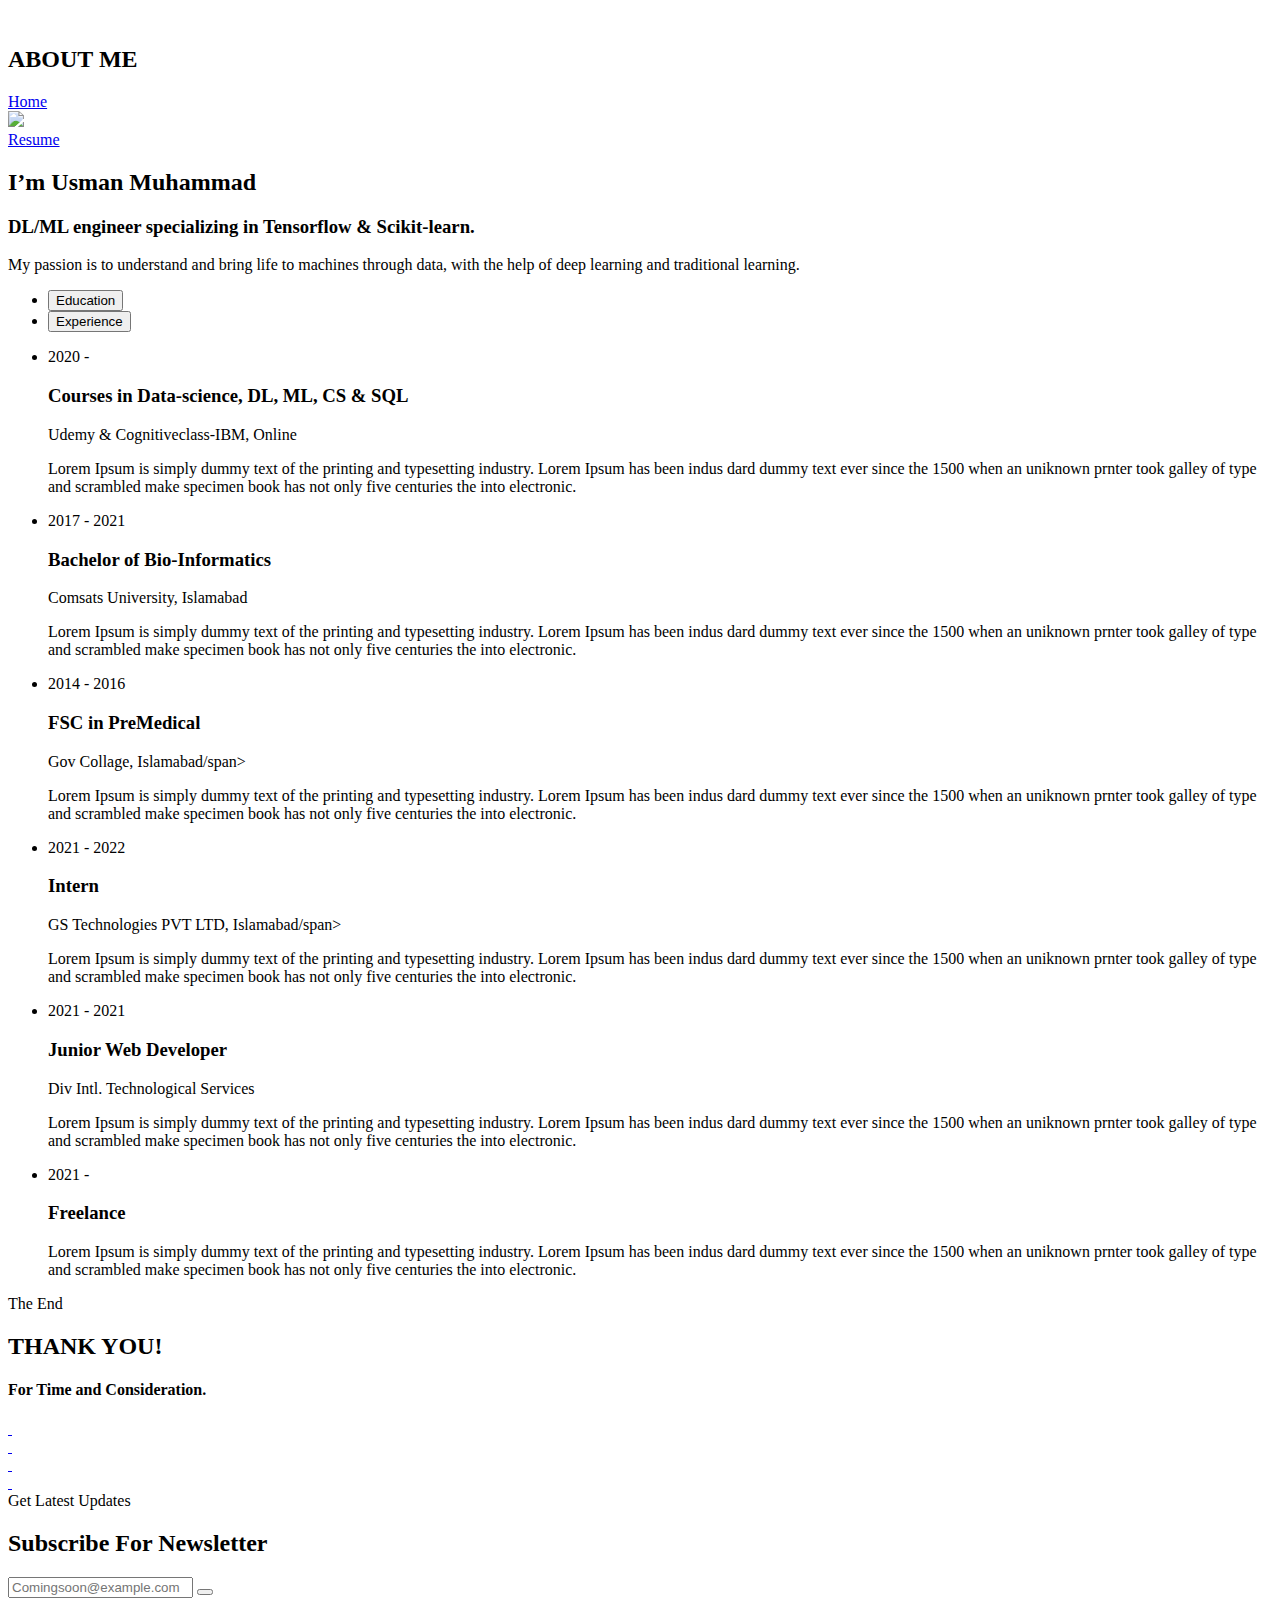
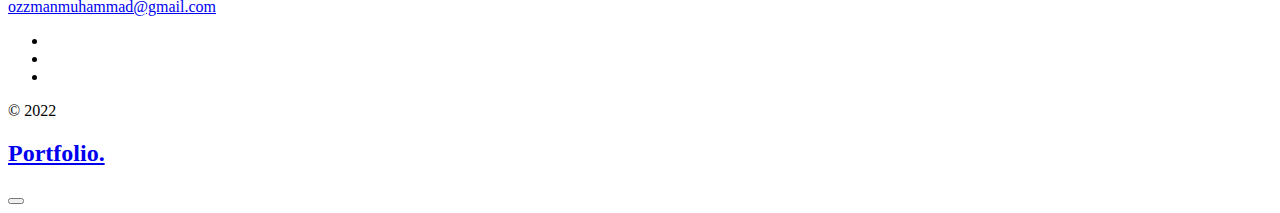
==== about.html @ 357ac885 "Add files via upload" ====
<!DOCTYPE html>
<html lang="zxx">

<head>

    <meta charset="UTF-8">
    <meta http-equiv="X-UA-Compatible" content="IE=edge">
    <title>Portfolio</title>
    <meta name="robots" content="noindex, follow" />
    <meta name="description" content="">
    <meta name="viewport" content="width=device-width, initial-scale=1.0">
    <!-- Favicon -->
    <link rel="shortcut icon" type="image/x-icon" href="assets/images/heart.ico" />

    <!-- CSS
    ============================================ -->

    <!-- Vendor CSS (Contain Bootstrap, Icon Fonts) -->
    <link rel="stylesheet" href="assets/css/vendor/bootstrap.min.css" />
    <link rel="stylesheet" href="assets/css/vendor/icofont.min.css" />

    <!-- Plugin CSS (Global Plugins Files) -->
    <link rel="stylesheet" href="assets/css/plugins/animate.css">
    <link rel="stylesheet" href="assets/css/plugins/swiper-bundle.min.css">
    <link rel="stylesheet" href="assets/css/plugins/nice-select.css">
    <link rel="stylesheet" href="assets/css/plugins/venobox.min.css" />

    <!-- Minify Version -->
    <!-- <link rel="stylesheet" href="assets/css/vendor/vendor.min.css">
    <link rel="stylesheet" href="assets/css/plugins/plugins.min.css"> -->

    <!-- Style CSS -->
    <link rel="stylesheet" href="assets/css/style.css">
    <link rel="stylesheet" type="text/css" href="assets/css/moon.css">
    <!-- <link rel="stylesheet" href="assets/css/style.min.css"> -->

</head>

<body>

    <main class="main-wrapper">

        <header>
        </header>

        <div class="offcanvas-overlay"></div>

        <section>

            <img src="assets/images/about/stars.png" alt="" id="star">
            <img src="assets/images/about/smallmoon.png" alt="" id="moon">
            <img src="assets/images/about/mountain_behind2.png" alt="" id="mountain_behind2">
            <img src="assets/images/about/mountain_behind3.png" alt="" id="mountain_behind3">
            <img src="assets/images/about/mountain_behind4.png" alt="" id="mountain_behind4">
            <img src="assets/images/about/mountain_behind1.png" alt="" id="mountain_behind1">
            <img src="assets/images/about/breese_front.png" alt="" id="breese_front">
            <h2 id="about">ABOUT ME</h2>
            <a href="index.html" id="btn">Home</a>
            
            <img src="assets/images/about/mountain_front.png" alt="" id="mountain_front">
            <img src="assets/images/about/snow.png" alt="" id="snow">
            <img src="assets/images/about/me2.png" alt="" id="me">
           
        </section>

        <!-- ...::: Start Vider Info Display Section :::... -->
        <div class="video-info-display-section section-gap-tb-165">
            <div class="video-info-display-box">
                <div class="container">
                    <div class="video-info-display-wrapper">
                        <div class="row align-items-center">
                            <div class="col-xl-5 col-lg-6 col-md-6 col-sm-8 col-10 offset-1 offset-sm-2 offset-md-3 offset-lg-0">
                                <div class="video-card">
                                    <img src="assets/images/portrait/Ozzman.jpg" class="video-img">
                                    <a class="wave-btn" href="https://youtu.be/MKjhBO2xQzg" data-autoplay="true" data-vbtype="video">
                                        <div class="ripple">Resume </div>
                                    </a>
                                
                                </div>
                            </div>
                            <div class="col-xl-6 col-lg-6 col-md-8 offset-md-2 offset-lg-0 offset-xl-1">
                                <div class="video-info-content">
                                    <h2 class="title">I’m Usman Muhammad</h2>

                                    <h3 class="sub-title">
                                        DL/ML engineer specializing in
                                        Tensorflow & Scikit-learn.
                                    </h3>

                                    <p>My passion is to understand and bring life to machines through data, 
                                        with the help of deep learning and traditional learning.</p>
                                </div>
                            </div>
                        </div>
                    </div>
                </div>
            </div>
        </div>
        <!-- ...::: End Vider Info Display Section :::... -->

        <!-- ...::: Start Resume Info Display Section :::... -->
        <div class="resume-info-display-section  section-gap-tb-165 section-bg">
            <div class="resume-info-display-box">
                <div class="container">
                    <div class="row">
                        <div class="col-12">
                            <ul class="resume-tab nav">
                                <li class="nav-item">
                                    <button class="nav-link active" data-bs-toggle="tab" data-bs-target="#education-tab">Education</button>
                                </li>
                                <li class="nav-item">
                                    <button class="nav-link" data-bs-toggle="tab" data-bs-target="#experience-tab">Experience</button>
                                </li>
                            </ul>
                        </div>
                    </div>
                    <div class="resume-info-display-wrapper">
                        <div class="row">
                            <div class="col-12">
                                <div class="tab-content" id="myTabContent">
                                    <div class="tab-pane fade show active" id="education-tab" role="tabpanel">
                                        <ul class="resume-list">
                                            <!-- Start Resume Tab List Single Item -->
                                            <li class="resume-tab-list-single-item">
                                                <div class="content">
                                                    <div class="left">
                                                        <span class="year">2020 - </span>
                                                    </div>
                                                    <div class="right">
                                                        <h3 class="title">Courses in Data-science, DL, ML, CS & SQL </h3>
                                                        <span class="institute-name">Udemy & Cognitiveclass-IBM, Online</span>
                                                        <p>Lorem Ipsum is simply dummy text of the printing and typesetting industry. Lorem Ipsum has been indus dard dummy text ever since the 1500 when an uniknown prnter took galley of type and scrambled make specimen book has not only five centuries the into electronic.</p>
                                                    </div>
                                                   
                                                </div>
                                            </li>
                                            <!-- End Resume Tab List Single Item -->
                                            <!-- Start Resume Tab List Single Item -->
                                            <li class="resume-tab-list-single-item">
                                                <div class="content">
                                                    <div class="left">
                                                        <span class="year">2017 - 2021</span>
                                                    </div>
                                                    <div class="right">
                                                        <h3 class="title">Bachelor of Bio-Informatics </h3>
                                                        <span class="institute-name">Comsats University, Islamabad</span>
                                                        <p>Lorem Ipsum is simply dummy text of the printing and typesetting industry. Lorem Ipsum has been indus dard dummy text ever since the 1500 when an uniknown prnter took galley of type and scrambled make specimen book has not only five centuries the into electronic.</p>
                                                    </div>
                                                </div>
                                            </li>
                                            <!-- End Resume Tab List Single Item -->
                                            <!-- Start Resume Tab List Single Item -->
                                            <li class="resume-tab-list-single-item">
                                                <div class="content">
                                                    <div class="left">
                                                        <span class="year">2014 - 2016</span>
                                                    </div>
                                                    <div class="right">
                                                        <h3 class="title">FSC in PreMedical</h3>
                                                        <span class="institute-name">Gov Collage, Islamabad/span>
                                                        <p>Lorem Ipsum is simply dummy text of the printing and typesetting industry. Lorem Ipsum has been indus dard dummy text ever since the 1500 when an uniknown prnter took galley of type and scrambled make specimen book has not only five centuries the into electronic.</p>
                                                    </div>
                                                </div>
                                            </li>
                                            <!-- End Resume Tab List Single Item -->
                                        </ul>
                                    </div>
                                    <div class="tab-pane fade" id="experience-tab" role="tabpanel">
                                        <ul class="resume-list">
                                            <!-- Start Resume Tab List Single Item -->
                                            <li class="resume-tab-list-single-item">
                                                <div class="content">
                                                    <div class="left">
                                                        <span class="year">2021 - 2022</span>
                                                    </div>
                                                    <div class="right">
                                                        <h3 class="title">Intern</h3>
                                                        <span class="institute-name">GS Technologies PVT LTD, Islamabad/span>
                                                        <p>Lorem Ipsum is simply dummy text of the printing and typesetting industry. Lorem Ipsum has been indus dard dummy text ever since the 1500 when an uniknown prnter took galley of type and scrambled make specimen book has not only five centuries the into electronic.</p>
                                                    </div>
                                                </div>
                                            </li>
                                            <!-- End Resume Tab List Single Item -->
                                            <!-- Start Resume Tab List Single Item -->
                                            <li class="resume-tab-list-single-item">
                                                <div class="content">
                                                    <div class="left">
                                                        <span class="year">2021 - 2021</span>
                                                    </div>
                                                    <div class="right">
                                                        <h3 class="title">Junior Web Developer</h3>
                                                        <span class="institute-name">Div Intl. Technological Services</span>
                                                        <p>Lorem Ipsum is simply dummy text of the printing and typesetting industry. Lorem Ipsum has been indus dard dummy text ever since the 1500 when an uniknown prnter took galley of type and scrambled make specimen book has not only five centuries the into electronic.</p>
                                                    </div>
                                                </div>
                                            </li>
                                            <!-- End Resume Tab List Single Item -->
                                            <!-- Start Resume Tab List Single Item -->
                                            <li class="resume-tab-list-single-item">
                                                <div class="content">
                                                    <div class="left">
                                                        <span class="year">2021 - </span>
                                                    </div>
                                                    <div class="right">
                                                        <h3 class="title">Freelance</h3>
                                                        <span class="institute-name"></span>
                                                        <p>Lorem Ipsum is simply dummy text of the printing and typesetting industry. Lorem Ipsum has been indus dard dummy text ever since the 1500 when an uniknown prnter took galley of type and scrambled make specimen book has not only five centuries the into electronic.</p>
                                                    </div>
                                                </div>
                                            </li>
                                            <!-- End Resume Tab List Single Item -->
                                        </ul>
                                    </div>
                                </div>
                            </div>
                        </div>
                    </div>
                </div>
            </div>
        </div>
        <!-- ...::: End Resume Info Display Section :::... -->
  <!-- ...::: Start Company Logo Display Section :::... -->
        <div class="company-logo-display  section-bg-2  section-gap-tb-165">
            <div class="container-card">
                <div class="company-logo-display-box">
                    <div class="container">
                        <div class="row">
                            <div class="col">
                                <!-- Start Section Content -->
                                <div class="section-content pos-relative">
                                    <span class="section-tag2">The End</span>
                                    <h2 class="section-title2">THANK YOU!</h2>
                                    <h4 class="title-line">For Time and Consideration.</h4>
                                </div>
                                <!-- End Section Content -->
                            </div>
                        </div>

                        <div class="company-logo-display-wrapper">
                            <div class="row">
                                <div class="col">
                                    <div class="company-logo-display-slider">
                                        <!-- Slider main container -->
                                        <div class="swiper-container">
                                            <!-- Additional required wrapper -->
                                            <div class="swiper-wrapper">
                                                <!-- Start Company Logo Slider Single Item -->
                                                <div class="company-logo-single-item swiper-slide">
                                                    <a href="#" class="image">
                                                        <img src="" alt="">
                                                        <img src="" alt="">
                                                    </a>
                                                </div>
                                                <!-- End Company Logo Slider Single Item -->
                                                <!-- Start Company Logo Slider Single Item -->
                                                <div class=" swiper-slide">
                                                    <a href="#" class="image">
                                                        <img src="" alt="">
                                                        <img src="" alt="">
                                                    </a>
                                                </div>
                                                <!-- End Company Logo Slider Single Item -->
                                                <!-- Start Company Logo Slider Single Item -->
                                                <div class=" swiper-slide">
                                                    <a href="#" class="image">
                                                        <img src="" alt="">
                                                        <img src="" alt="">
                                                    </a>
                                                </div>
                                                <!-- End Company Logo Slider Single Item -->
                                                <!-- Start Company Logo Slider Single Item -->
                                                <div class=" swiper-slide">
                                                    <a href="#" class="image">
                                                        <img src="" alt="">
                                                        <img src="" alt="">
                                                    </a>
                                                </div>
                                                <!-- End Company Logo Slider Single Item -->
                                            </div>
                                        </div>
                                    </div>
                                </div>
                            </div>
                        </div>
                    </div>
                </div>
            </div>
        </div>
        <!-- ...::: End Company Logo Display Section :::... -->
        <script src="assets/js/anime.min.js"></script>
         <script>
             const container = document.querySelector('.container-card')
             for(var i = 0; i<=200; i++){
                 const blocks = document.createElement('div');
                 blocks.classList.add('block');
                 container.appendChild(blocks)
             }
             function animateBlocks(){
                 anime({
                     targets: '.block',
                     translateX: function(){
                         return anime.random(-800, 800);
                     },
                     translateY: function(){
                         return anime.random(-280, 280);
                     },
                     scale: function(){
                         return anime.random(0.7, 2);
                     },

                     easing: 'linear',
                     duration: 3000,
                     delay: anime.stagger(10),
                     complete: animateBlocks,
                 })
             }
             animateBlocks()

         </script>
        <!-- ...::: Start Footer Section :::... -->
        <footer class="footer-section section-bg overflow-hidden pos-relative">
            <div class="footer-inner-shape-top-left"></div>
            <div class="footer-inner-shape-top-right"></div>
            <div class="footer-section-top section-gap-t-165">
                <div class="container">
                    <div class="row">
                        <div class="col-12">
                            <!-- Start Section Content -->
                            <div class="section-content pos-relative text-center">
                                <span class="section-tag">Get Latest Updates</span>
                                <h2 class="section-title">Subscribe For Newsletter</h2>
                            </div>
                            <!-- End Section Content -->
                        </div>
                    </div>
                    <div class="footer-top-wrapper text-center">
                        <div class="row">
                            <div class="col-12">
                                <form action="" class="footer-newsletter">
                                    <input type="email" placeholder="Comingsoon@example.com" readonly>
                                    <button class="submit-btn" type="submit" id="move"></button>
                                </form>
                            </div>
                        </div>
                    </div>
                </div>
            </div>
            <div class="footer-center section-gap-tb-165">
                <div class="container">
                    <div class="row justify-content-between align-items-center mb-n5">
                        <div class="col-auto mb-5">
                            <!-- Start Single Footer Info -->
                            <div class="footer-single-info">
                                <a href="tel:+923420057601" class="info-box">
                                    <span class="icon"><i class="icofont-phone"></i></span>
                                    <span class="text"></span>
                                </a>
                            </div>
                            <!-- Start Single Footer Info -->
                        </div>
                        <div class="col-auto mb-5">
                            <!-- Start Single Footer Info -->
                            <div class="footer-single-info">
                                <a href="mailto:ozzmanmuhammad@gmail.com" class="info-box">
                                    <span class="icon"><i class="icofont-envelope-open"></i></span>
                                    <span class="text">ozzmanmuhammad@gmail.com</span>
                                </a>
                            </div>
                            <!-- Start Single Footer Info -->
                        </div>
                        <div class="col-auto mb-5">
                            <!-- Start Single Footer Info -->
                            <div class="footer-single-info">
                                <ul class="social-link">
                                   
                                    <li><a href="tel:+923420057601" class="info-box"><i class="icofont-whatsapp"></i></a></li>
                                    <li><a href="https://github.com/ozzmanmuhammad/" target="_blank"><i class="icofont-github"></i></a></li>
                                    <li><a href="https://www.linkedin.com/in/usman-muhammad-7888b0205/" target="_blank"><i class="icofont-linkedin"></i></a></li>
                                </ul>
                            </div>
                            <!-- Start Single Footer Info -->
                        </div>
                    </div>
                </div>
            </div>
            <div class="footer-bottom">
                <div class="container">
                    <div class="row justify-content-center justify-content-md-between align-items-center flex-column-reverse flex-md-row">
                        <div class="col-auto">
                            <div class="footer-copyright">
                                <p class="copyright-text">&copy; 2022  <i class="icofont-heart"></i></p>
                            </div>
                        </div>
                        <div class="col-auto">
                            <a href="index.html" class="footer-logo">
                                <div class="logo">
                                    <h2>Portfolio.</h2>
                                </div>
                            </a>
                        </div>
                    </div>
                </div>
            </div>
        </footer>
        <!-- ...::: End Footer Section :::... -->

        <!-- material-scrolltop button -->
        <button class="material-scrolltop" type="button"></button>
    </main>

    <!-- Global Vendor, plugins JS -->

    <!-- JS Files
    ============================================ -->
    <!-- Global Vendor, plugins JS -->

    <!-- Vendor JS -->
    <script src="assets/js/vendor/bootstrap.bundle.min.js"></script>
    <script src="assets/js/vendor/jquery-3.5.1.min.js"></script>
    <script src="assets/js/vendor/jquery-migrate-3.3.0.min.js"></script>
    <script src="assets/js/vendor/modernizr-3.11.2.min.js"></script>

    <!--Plugins JS-->
    <script src="assets/js/plugins/swiper-bundle.min.js"></script>
    <script src="assets/js/plugins/jquery.appear.min.js"></script>
    <script src="assets/js/plugins/jquery.nice-select.js"></script>
    <script src="assets/js/plugins/venobox.min.js"></script>
    <script src="assets/js/plugins/jquery.waypoints.js"></script>
    <script src="assets/js/plugins/images-loaded.min.js"></script>
    <script src="assets/js/plugins/isotope.pkgd.min.js"></script>
    <script src="assets/js/plugins/counter.js"></script>
    <script src="assets/js/plugins/ajax-mail.js"></script>
    <script src="assets/js/plugins/material-scrolltop.js"></script>

    <!-- Minify Version -->
    <!-- <script src="assets/js/vendor.min.js"></script>
    <script src="assets/js/plugins.min.js"></script> -->

    <!--Main JS (Common Activation Codes)-->
    <script src="assets/js/main.js"></script>
    <script>

        let star = document.getElementById('star');
       
        let moon = document.getElementById('moon');
        let mountain_front = document.getElementById('mountain_front');
        let mountain_behind1 = document.getElementById('mountain_behind1');
        let mountain_behind2 = document.getElementById('mountain_behind2');
        let mountain_behind3 = document.getElementById('mountain_behind3');
        let mountain_behind4 = document.getElementById('mountain_behind4');
        let snow= document.getElementById('snow');
        let breese_front= document.getElementById('breese_front');
        let text= document.getElementById('about');
        let btn = document.getElementById('btn');

        window.addEventListener('scroll', function(){
            let value = window.scrollY;
            star.style.left = value * 0.25 + "px";
            star.style.left = value * 0.25 + "px";
            moon.style.top = value * 0.9 + "px";

            mountain_behind1.style.top = value * 0.15 + "px";
            mountain_behind2.style.top = value * 0.5 + "px";
            mountain_behind3.style.top = value * 0.4 + "px";
            mountain_behind4.style.top = value * 0.3 + "px";

            snow.style.top = value * 0.1 + "px";
            snow.style.left = value * 0.1 + "px";
            
            breese_front.style.left = value * 0.05 + "px";
            mountain_front.style.top = value * 0+ "px";
            text.style.marginRight = value * -1+ "px";
            btn.style.marginTop = value * 1+ "px";
            
        })

    </script>

</body>

</html>
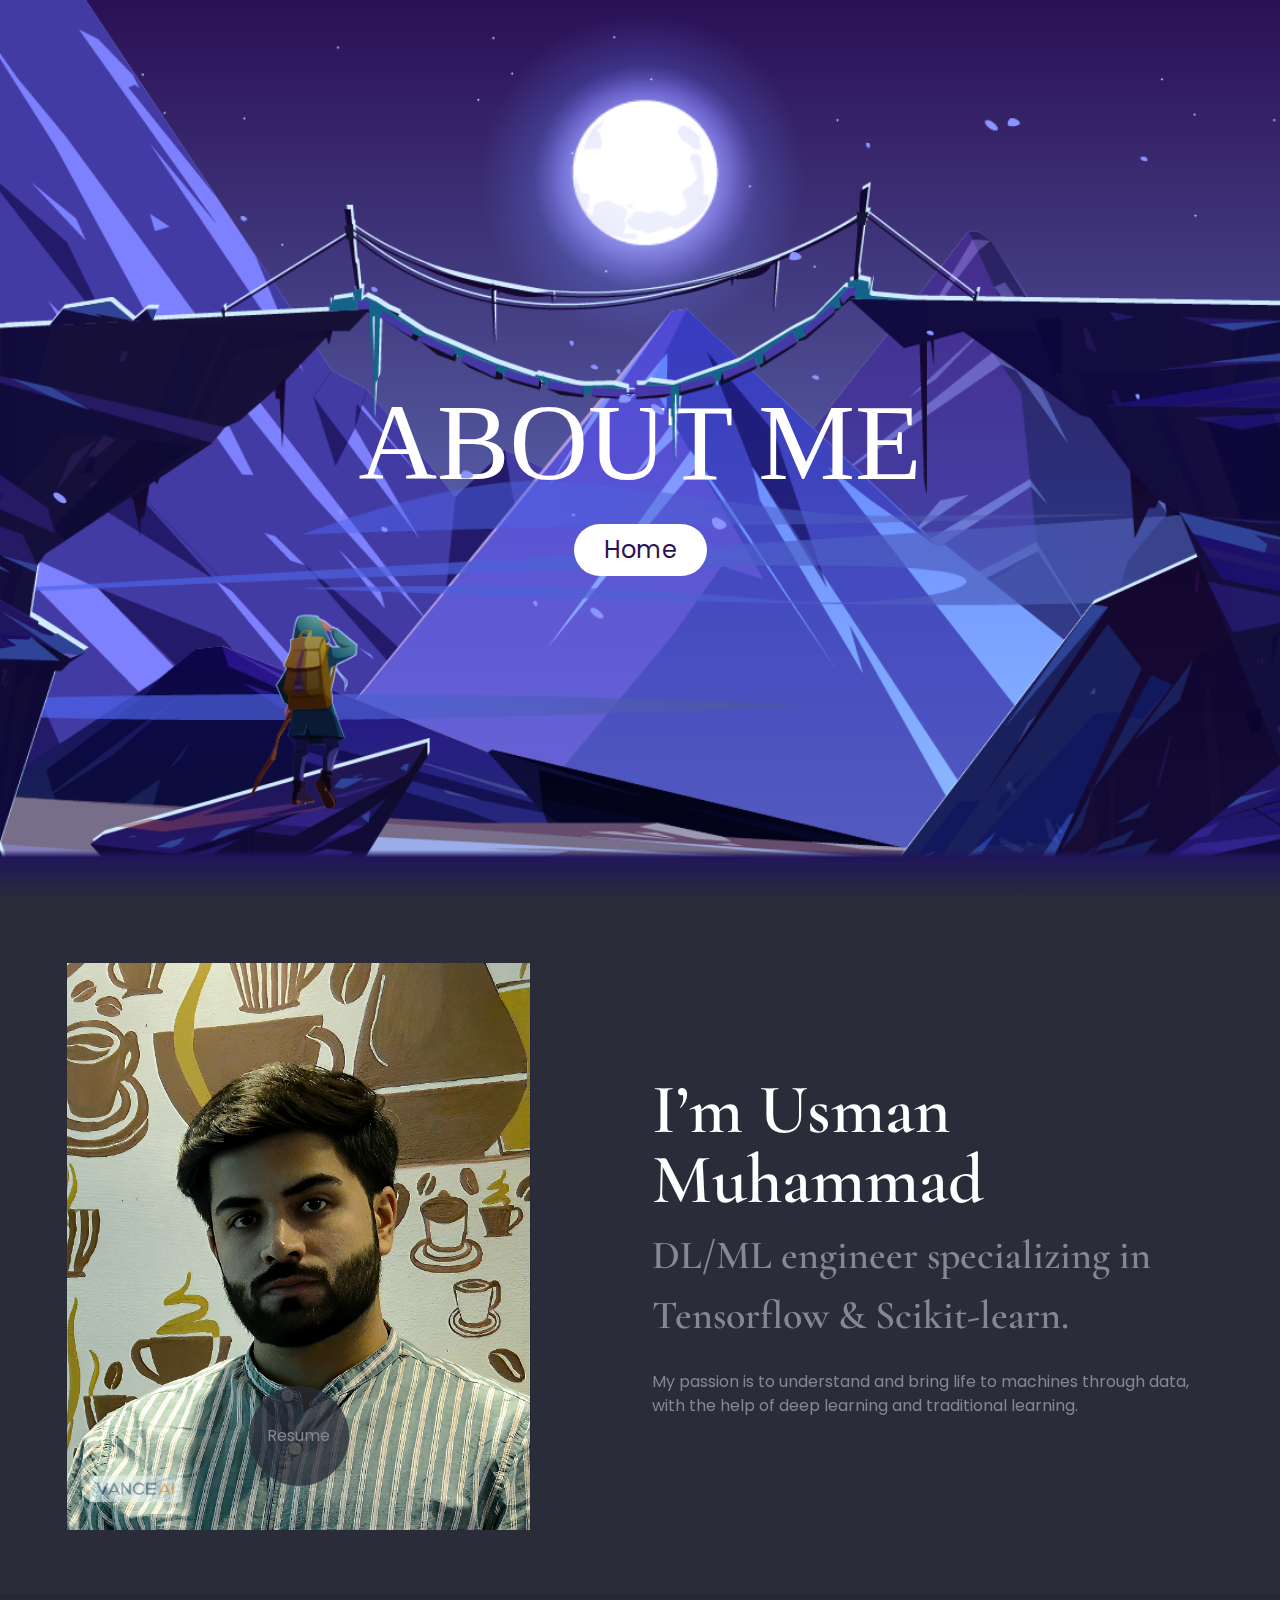
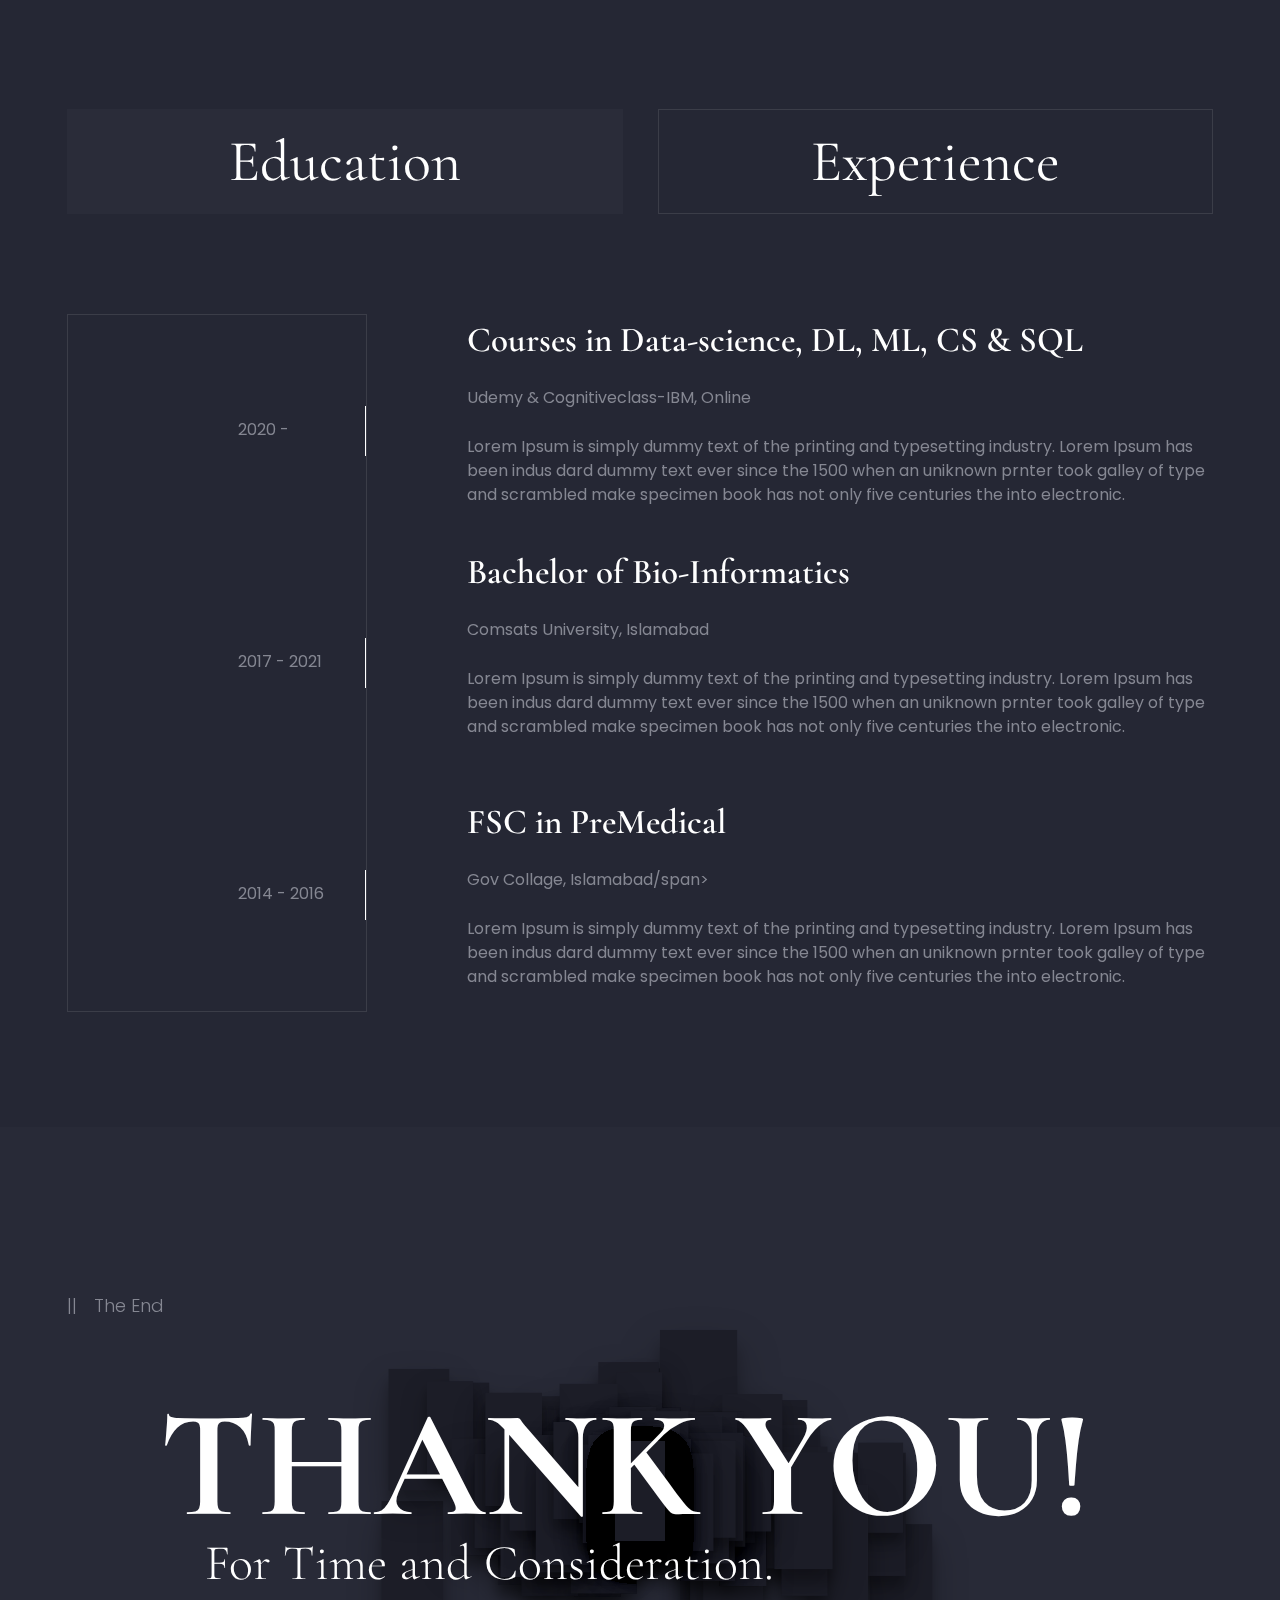
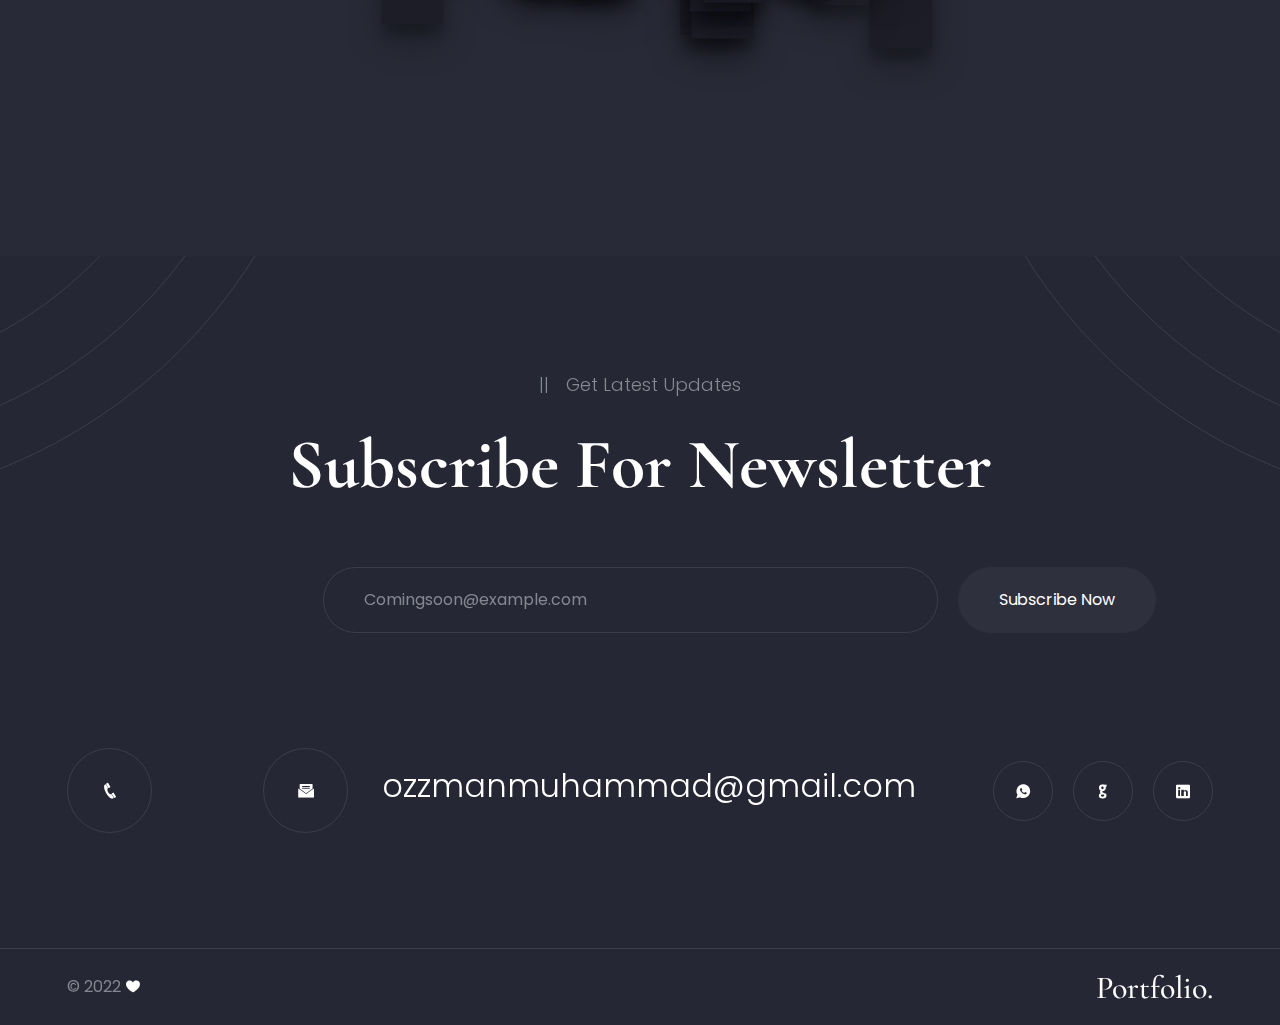
==== commit 3743836e: "Resume updation" ====
--- a/about.html
+++ b/about.html
@@ -72,7 +72,7 @@
                             <div class="col-xl-5 col-lg-6 col-md-6 col-sm-8 col-10 offset-1 offset-sm-2 offset-md-3 offset-lg-0">
                                 <div class="video-card">
                                     <img src="assets/images/portrait/Ozzman.jpg" class="video-img">
-                                    <a class="wave-btn" href="https://youtu.be/MKjhBO2xQzg" data-autoplay="true" data-vbtype="video">
+                                    <a class="wave-btn" href="https://github.com/ozzmanmuhammad/ozzmanmuhammad/raw/main/Resume_v2.pdf" >
                                         <div class="ripple">Resume </div>
                                     </a>
                                 
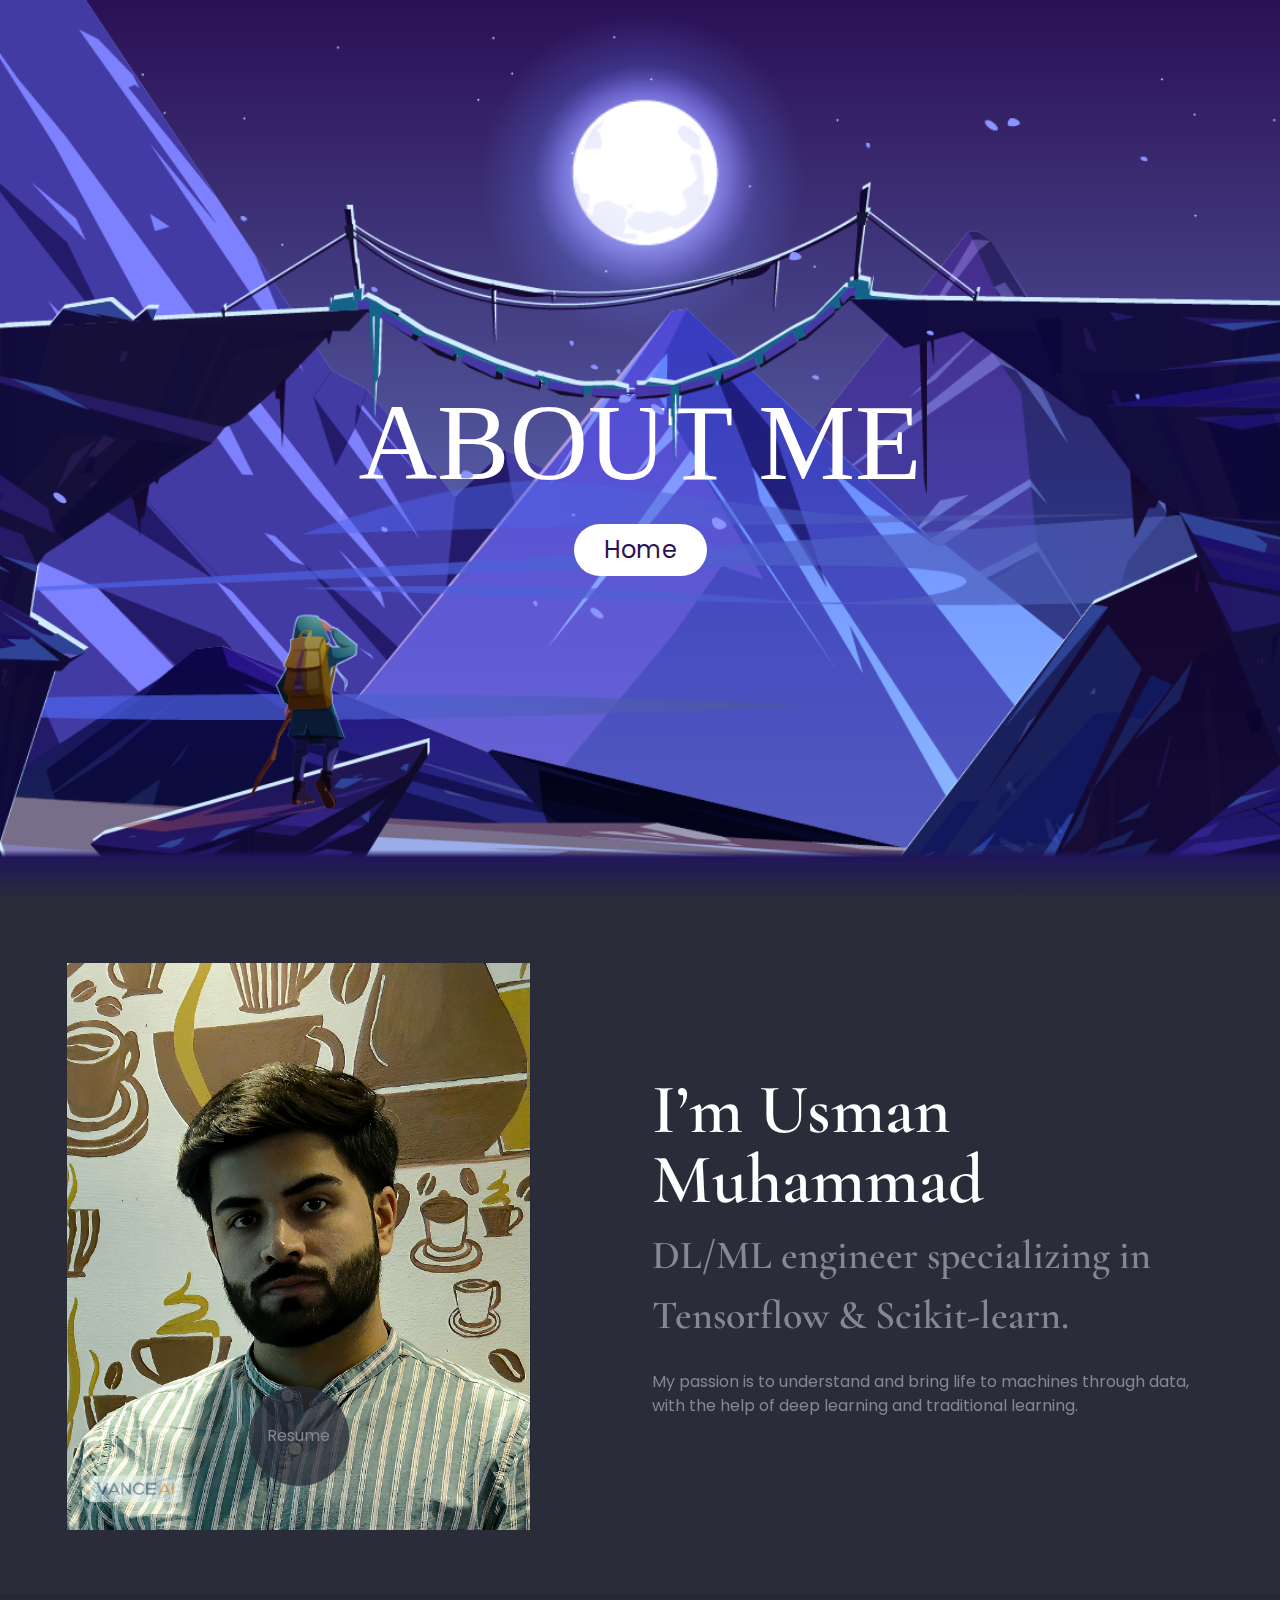
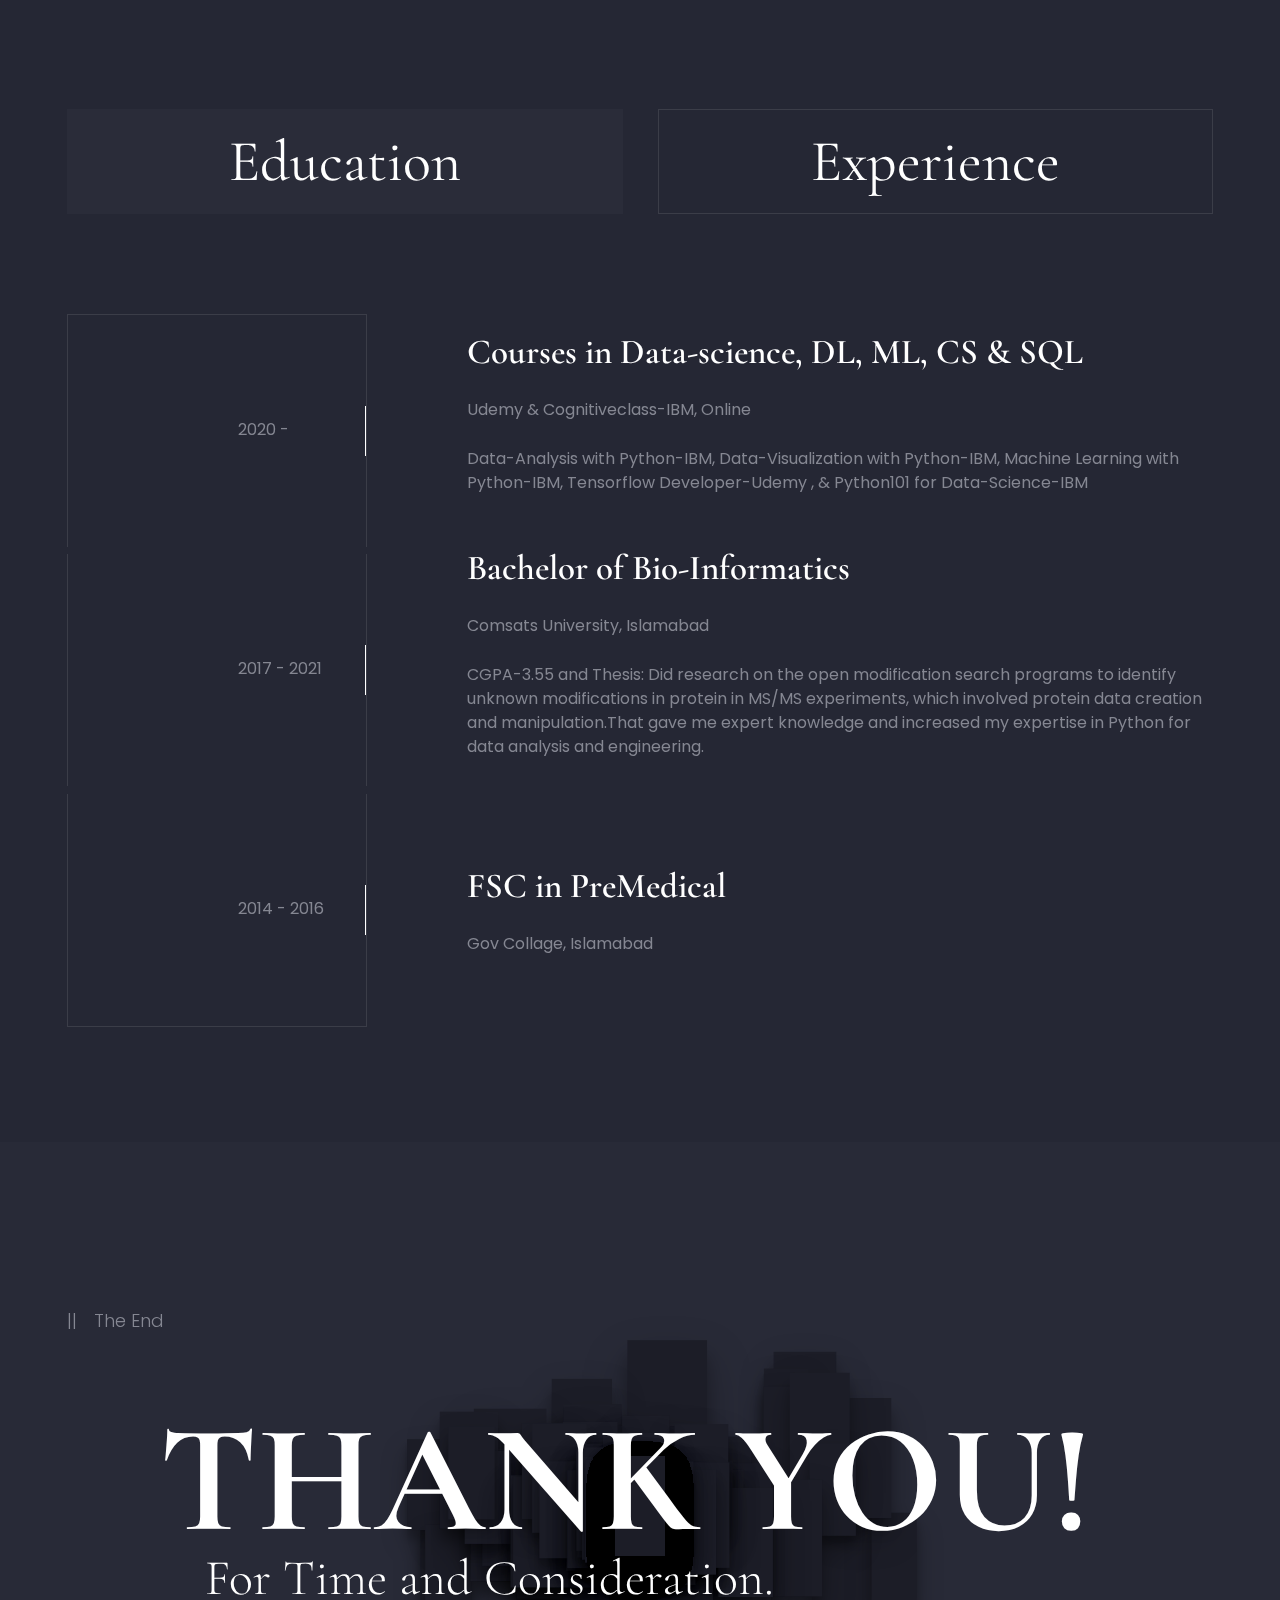
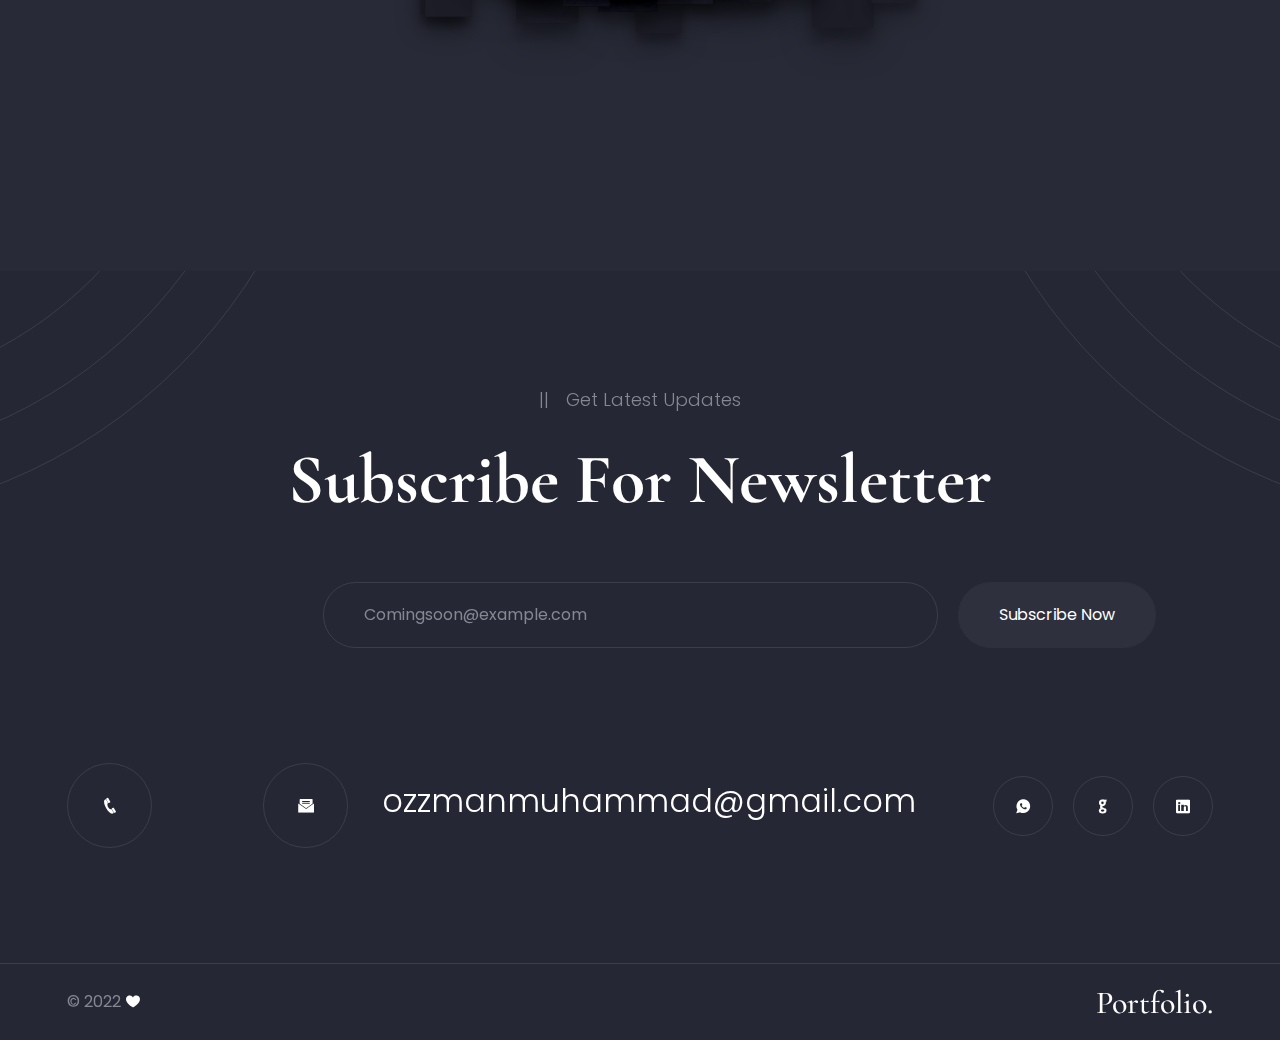
==== commit 74e25afd: "details addition" ====
--- a/about.html
+++ b/about.html
@@ -129,7 +129,10 @@
                                                     <div class="right">
                                                         <h3 class="title">Courses in Data-science, DL, ML, CS & SQL </h3>
                                                         <span class="institute-name">Udemy & Cognitiveclass-IBM, Online</span>
-                                                        <p>Lorem Ipsum is simply dummy text of the printing and typesetting industry. Lorem Ipsum has been indus dard dummy text ever since the 1500 when an uniknown prnter took galley of type and scrambled make specimen book has not only five centuries the into electronic.</p>
+                                                        <p>
+                                                            Data-Analysis with Python-IBM, Data-Visualization with Python-IBM, Machine Learning with Python-IBM, Tensorflow Developer-Udemy
+                                                            , & Python101 for Data-Science-IBM
+                                                        </p>
                                                     </div>
                                                    
                                                 </div>
@@ -144,7 +147,8 @@
                                                     <div class="right">
                                                         <h3 class="title">Bachelor of Bio-Informatics </h3>
                                                         <span class="institute-name">Comsats University, Islamabad</span>
-                                                        <p>Lorem Ipsum is simply dummy text of the printing and typesetting industry. Lorem Ipsum has been indus dard dummy text ever since the 1500 when an uniknown prnter took galley of type and scrambled make specimen book has not only five centuries the into electronic.</p>
+                                                        <p>CGPA-3.55 and Thesis: Did research on the open modification search programs to identify unknown modifications in protein in MS/MS experiments,
+                                                            which involved protein data creation and manipulation.That gave me expert knowledge and increased my expertise in Python for data analysis and engineering.</p>
                                                     </div>
                                                 </div>
                                             </li>
@@ -157,8 +161,7 @@
                                                     </div>
                                                     <div class="right">
                                                         <h3 class="title">FSC in PreMedical</h3>
-                                                        <span class="institute-name">Gov Collage, Islamabad/span>
-                                                        <p>Lorem Ipsum is simply dummy text of the printing and typesetting industry. Lorem Ipsum has been indus dard dummy text ever since the 1500 when an uniknown prnter took galley of type and scrambled make specimen book has not only five centuries the into electronic.</p>
+                                                        <span class="institute-name">Gov Collage, Islamabad</span>
                                                     </div>
                                                 </div>
                                             </li>
@@ -176,7 +179,10 @@
                                                     <div class="right">
                                                         <h3 class="title">Intern</h3>
                                                         <span class="institute-name">GS Technologies PVT LTD, Islamabad/span>
-                                                        <p>Lorem Ipsum is simply dummy text of the printing and typesetting industry. Lorem Ipsum has been indus dard dummy text ever since the 1500 when an uniknown prnter took galley of type and scrambled make specimen book has not only five centuries the into electronic.</p>
+                                                        <p>
+                                                            Created an automated system for hiring data,their data management,and storage.Also did coordinated digital marketing with the team,designed and
+                                                            planned campaigns.
+                                                        </p>
                                                     </div>
                                                 </div>
                                             </li>
@@ -190,7 +196,10 @@
                                                     <div class="right">
                                                         <h3 class="title">Junior Web Developer</h3>
                                                         <span class="institute-name">Div Intl. Technological Services</span>
-                                                        <p>Lorem Ipsum is simply dummy text of the printing and typesetting industry. Lorem Ipsum has been indus dard dummy text ever since the 1500 when an uniknown prnter took galley of type and scrambled make specimen book has not only five centuries the into electronic.</p>
+                                                        <p>
+                                                            Worked on website for the school management system. Front-end was developed with Angular and Back-end was Asp.netcore5 entity
+                                                            framework and SQL.
+                                                        </p>
                                                     </div>
                                                 </div>
                                             </li>
@@ -204,7 +213,6 @@
                                                     <div class="right">
                                                         <h3 class="title">Freelance</h3>
                                                         <span class="institute-name"></span>
-                                                        <p>Lorem Ipsum is simply dummy text of the printing and typesetting industry. Lorem Ipsum has been indus dard dummy text ever since the 1500 when an uniknown prnter took galley of type and scrambled make specimen book has not only five centuries the into electronic.</p>
                                                     </div>
                                                 </div>
                                             </li>
